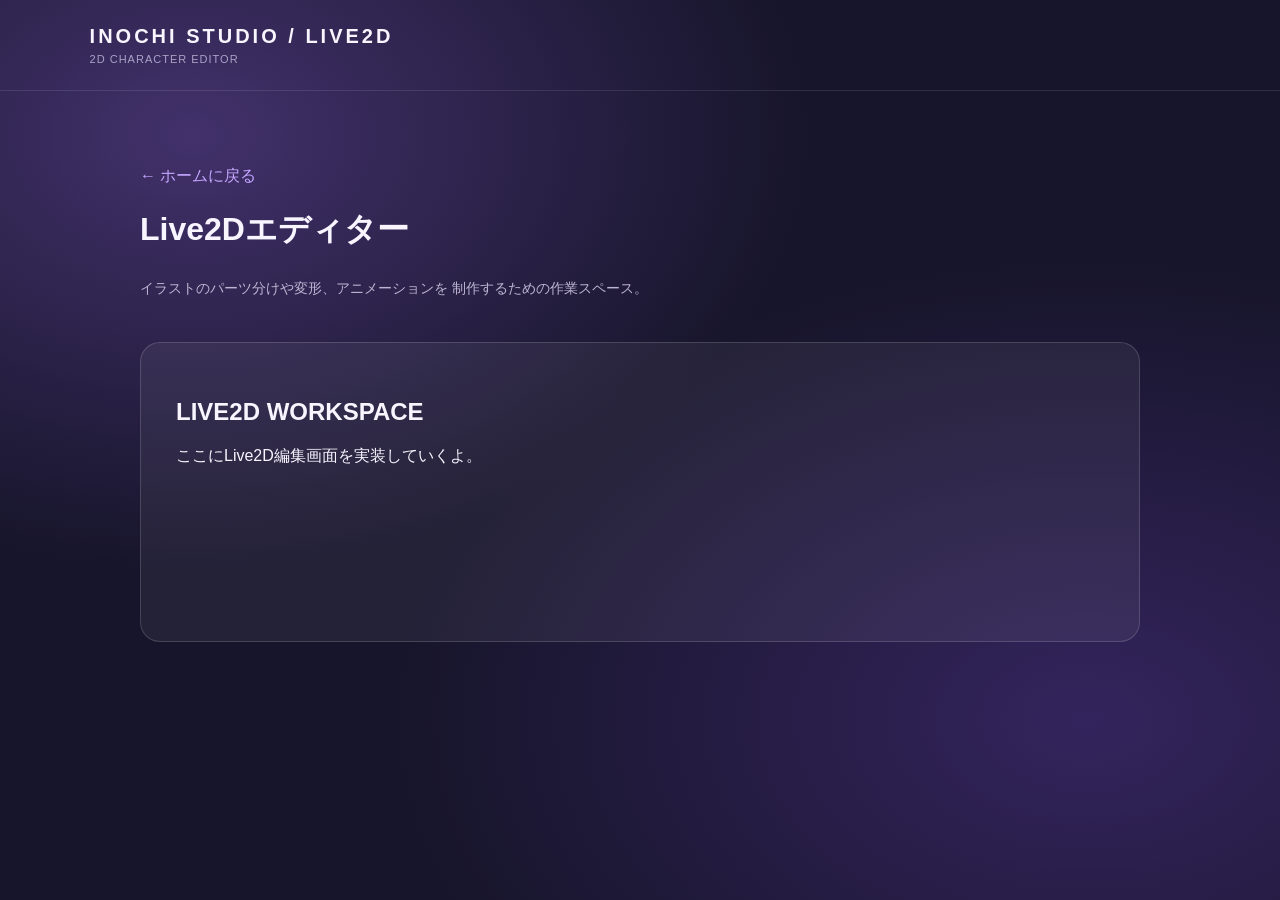
==== live2d/index.html @ c6183dad "Create index.html" ====
<!DOCTYPE html>
<html lang="ja">
<head>
  <meta charset="UTF-8">
  <meta name="viewport" content="width=device-width, initial-scale=1.0">
  <title>Inochi Studio - Live2D Editor</title>
  <link rel="stylesheet" href="../shared/home.css">
  <style>
    .editor-workspace {
      margin-top: 40px;
      padding: 35px;
      min-height: 300px;
      border: 1px solid rgba(255,255,255,0.15);
      border-radius: 20px;
      background: rgba(255,255,255,0.06);
    }
  </style>
</head>
<body>
  <header class="header">
    <div class="logo">INOCHI STUDIO / LIVE2D</div>
    <div class="header-subtitle">2D CHARACTER EDITOR</div>
  </header>

  <main class="main">
    <a href="../index.html" style="color:#c3a5ff;text-decoration:none;">
      ← ホームに戻る
    </a>

    <h1>Live2Dエディター</h1>
    <p class="hero-description">
      イラストのパーツ分けや変形、アニメーションを
      制作するための作業スペース。
    </p>

    <section class="editor-workspace">
      <h2>LIVE2D WORKSPACE</h2>
      <p>ここにLive2D編集画面を実装していくよ。</p>
    </section>
  </main>
</body>
</html>
---- shared/home.css ----
* {
  box-sizing: border-box;
}

body {
  margin: 0;
  min-height: 100vh;
  color: #f8f5ff;
  background:
    radial-gradient(ellipse at 15% 15%, #42316b 0%, transparent 40%),
    radial-gradient(ellipse at 85% 80%, #34245d 0%, transparent 45%),
    #17152b;
  font-family: Arial, "Noto Sans JP", sans-serif;
}

.header {
  padding: 25px 7%;
  border-bottom: 1px solid rgba(255,255,255,0.1);
}

.logo {
  font-size: 20px;
  font-weight: 800;
  letter-spacing: 3px;
}

.header-subtitle {
  margin-top: 5px;
  color: #aaa2c7;
  font-size: 11px;
  letter-spacing: 1px;
}

.main {
  width: min(1000px, 90%);
  margin: 0 auto;
  padding: 75px 0 30px;
}

.hero {
  margin-bottom: 65px;
}

.eyebrow {
  color: #c3a5ff;
  font-size: 12px;
  letter-spacing: 3px;
  font-weight: bold;
}

.hero h1 {
  font-size: clamp(32px, 6vw, 55px);
  line-height: 1.5;
  margin: 20px 0;
}

.hero-description {
  color: #bcb5d1;
  line-height: 2;
  font-size: 14px;
}

.editor-section h2 {
  font-size: 19px;
  margin-bottom: 22px;
}

.editor-grid {
  display: grid;
  grid-template-columns: repeat(2, minmax(0, 1fr));
  gap: 22px;
}

.editor-card {
  display: block;
  min-height: 290px;
  padding: 30px;
  color: inherit;
  text-decoration: none;
  border: 1px solid rgba(255,255,255,0.15);
  border-radius: 22px;
  background: rgba(255,255,255,0.06);
  backdrop-filter: blur(15px);
  transition: transform 0.2s, border-color 0.2s,
    background 0.2s;
}

.editor-card:hover {
  transform: translateY(-5px);
  background: rgba(255,255,255,0.11);
  border-color: #b69aff;
}

.card-icon {
  font-size: 42px;
  margin-bottom: 20px;
  color: #d2b8ff;
}

.card-label {
  color: #c3a5ff;
  font-size: 10px;
  letter-spacing: 2px;
  font-weight: bold;
}

.editor-card h3 {
  font-size: 24px;
  margin: 12px 0;
}

.editor-card p {
  color: #bcb5d1;
  font-size: 13px;
  line-height: 1.9;
}

.open-link {
  display: inline-block;
  margin-top: 20px;
  color: #d5c2ff;
  font-size: 13px;
  font-weight: bold;
}

.footer {
  margin-top: 80px;
  padding: 25px 0;
  border-top: 1px solid rgba(255,255,255,0.1);
  color: #827b9c;
  text-align: center;
  font-size: 11px;
}

@media (max-width: 650px) {
  .main {
    padding-top: 50px;
  }

  .editor-grid {
    grid-template-columns: 1fr;
  }

  .editor-card {
    min-height: 250px;
  }
}
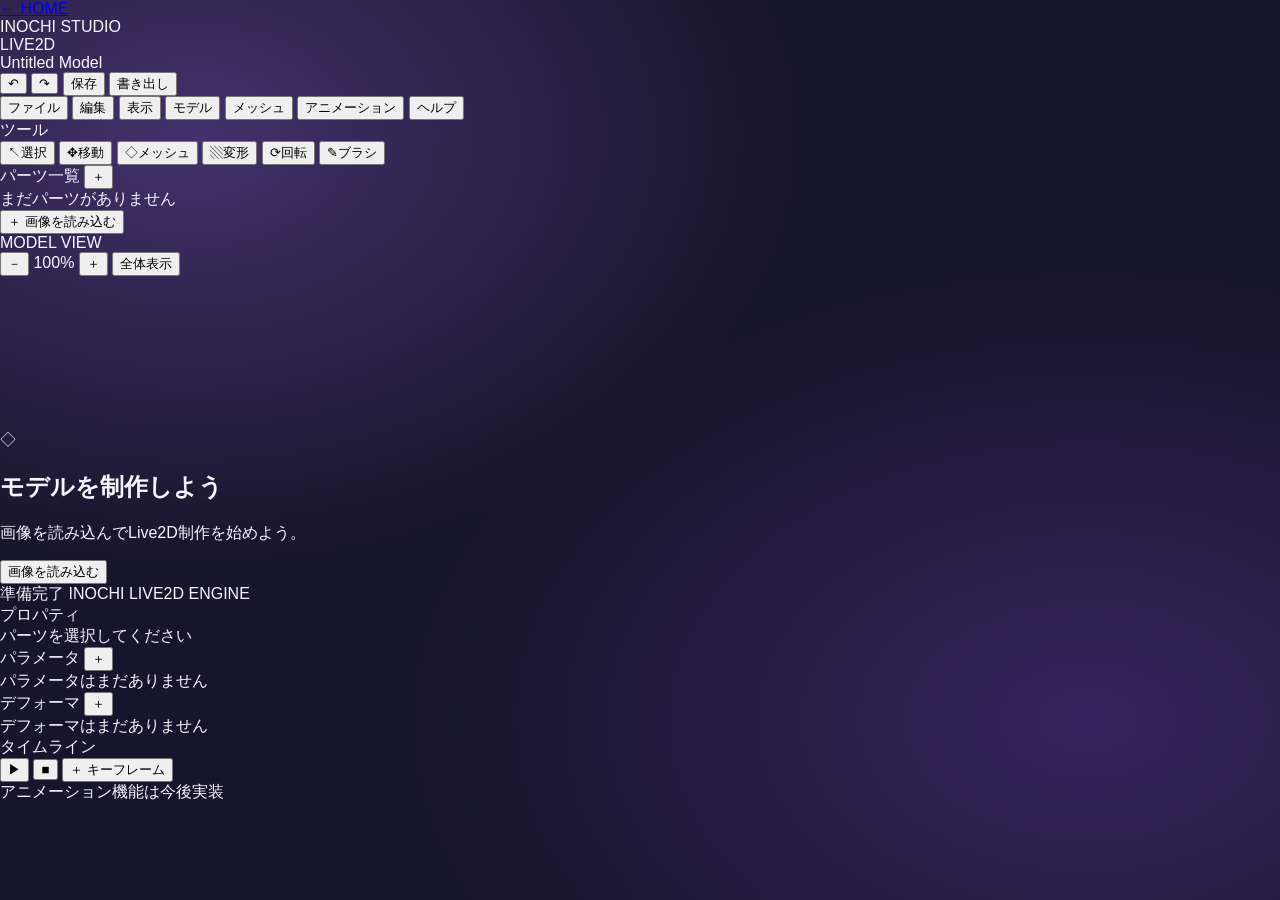
==== commit ecc3ae4e: "Update index.html" ====
--- a/live2d/index.html
+++ b/live2d/index.html
@@ -4,40 +4,225 @@
 <head>
   <meta charset="UTF-8">
   <meta name="viewport" content="width=device-width, initial-scale=1.0">
+
   <title>Inochi Studio - Live2D Editor</title>
+
   <link rel="stylesheet" href="../shared/home.css">
-  <style>
-    .editor-workspace {
-      margin-top: 40px;
-      padding: 35px;
-      min-height: 300px;
-      border: 1px solid rgba(255,255,255,0.15);
-      border-radius: 20px;
-      background: rgba(255,255,255,0.06);
-    }
-  </style>
+  <link rel="stylesheet" href="./styles/editor.css">
 </head>
-<body>
-  <header class="header">
-    <div class="logo">INOCHI STUDIO / LIVE2D</div>
-    <div class="header-subtitle">2D CHARACTER EDITOR</div>
+
+<body class="live2d-editor">
+
+  <!-- ヘッダー -->
+  <header class="editor-header">
+
+    <div class="header-left">
+      <a href="../index.html" class="back-button">← HOME</a>
+      <div class="editor-logo">INOCHI STUDIO</div>
+      <div class="editor-mode">LIVE2D</div>
+    </div>
+
+    <div class="header-center">
+      <span id="projectName">Untitled Model</span>
+    </div>
+
+    <div class="header-right">
+      <button id="undoButton">↶</button>
+      <button id="redoButton">↷</button>
+      <button id="saveButton">保存</button>
+      <button id="exportButton">書き出し</button>
+    </div>
+
   </header>
 
-  <main class="main">
-    <a href="../index.html" style="color:#c3a5ff;text-decoration:none;">
-      ← ホームに戻る
-    </a>
-
-    <h1>Live2Dエディター</h1>
-    <p class="hero-description">
-      イラストのパーツ分けや変形、アニメーションを
-      制作するための作業スペース。
-    </p>
-
-    <section class="editor-workspace">
-      <h2>LIVE2D WORKSPACE</h2>
-      <p>ここにLive2D編集画面を実装していくよ。</p>
+  <!-- メインメニュー -->
+  <nav class="editor-menu">
+    <button>ファイル</button>
+    <button>編集</button>
+    <button>表示</button>
+    <button>モデル</button>
+    <button>メッシュ</button>
+    <button>アニメーション</button>
+    <button>ヘルプ</button>
+  </nav>
+
+  <!-- エディター全体 -->
+  <main class="editor-layout">
+
+    <!-- 左パネル -->
+    <aside class="left-panel">
+
+      <section class="panel-section">
+
+        <div class="panel-title">ツール</div>
+
+        <div class="tool-grid">
+
+          <button class="tool-button active" data-tool="select">
+            ↖<span>選択</span>
+          </button>
+
+          <button class="tool-button" data-tool="move">
+            ✥<span>移動</span>
+          </button>
+
+          <button class="tool-button" data-tool="mesh">
+            ◇<span>メッシュ</span>
+          </button>
+
+          <button class="tool-button" data-tool="deform">
+            ▧<span>変形</span>
+          </button>
+
+          <button class="tool-button" data-tool="rotate">
+            ⟳<span>回転</span>
+          </button>
+
+          <button class="tool-button" data-tool="brush">
+            ✎<span>ブラシ</span>
+          </button>
+
+        </div>
+
+      </section>
+
+      <section class="panel-section parts-section">
+
+        <div class="panel-heading">
+          <span>パーツ一覧</span>
+          <button id="addPartButton">＋</button>
+        </div>
+
+        <div id="partsList" class="parts-list">
+          <div class="empty-message">
+            まだパーツがありません
+          </div>
+        </div>
+
+        <input
+          type="file"
+          id="imageFileInput"
+          accept="image/*"
+          hidden
+        >
+
+        <button id="importImageButton" class="wide-button">
+          ＋ 画像を読み込む
+        </button>
+
+      </section>
+
+    </aside>
+
+    <!-- 中央キャンバス -->
+    <section class="canvas-area">
+
+      <div class="canvas-toolbar">
+
+        <span>MODEL VIEW</span>
+
+        <div class="canvas-controls">
+          <button id="zoomOutButton">－</button>
+          <span id="zoomValue">100%</span>
+          <button id="zoomInButton">＋</button>
+          <button id="fitCanvasButton">全体表示</button>
+        </div>
+
+      </div>
+
+      <div class="canvas-wrapper">
+
+        <canvas id="live2dCanvas"></canvas>
+
+        <div id="canvasEmpty" class="canvas-empty">
+          <div class="empty-icon">◇</div>
+          <h2>モデルを制作しよう</h2>
+          <p>画像を読み込んでLive2D制作を始めよう。</p>
+          <button id="canvasImportButton">
+            画像を読み込む
+          </button>
+        </div>
+
+      </div>
+
+      <div class="canvas-status">
+        <span id="editorStatus">準備完了</span>
+        <span>INOCHI LIVE2D ENGINE</span>
+      </div>
+
     </section>
+
+    <!-- 右パネル -->
+    <aside class="right-panel">
+
+      <section class="panel-section">
+
+        <div class="panel-title">プロパティ</div>
+
+        <div id="propertyContent">
+          <div class="empty-message">
+            パーツを選択してください
+          </div>
+        </div>
+
+      </section>
+
+      <section class="panel-section">
+
+        <div class="panel-heading">
+          <span>パラメータ</span>
+          <button id="addParameterButton">＋</button>
+        </div>
+
+        <div id="parameterList">
+          <div class="empty-message">
+            パラメータはまだありません
+          </div>
+        </div>
+
+      </section>
+
+      <section class="panel-section">
+
+        <div class="panel-heading">
+          <span>デフォーマ</span>
+          <button id="addDeformerButton">＋</button>
+        </div>
+
+        <div id="deformerList">
+          <div class="empty-message">
+            デフォーマはまだありません
+          </div>
+        </div>
+
+      </section>
+
+    </aside>
+
   </main>
+
+  <!-- タイムライン -->
+  <section class="timeline-panel">
+
+    <div class="timeline-header">
+      <span>タイムライン</span>
+
+      <div>
+        <button id="playButton">▶</button>
+        <button id="stopButton">■</button>
+        <button id="addKeyframeButton">＋ キーフレーム</button>
+      </div>
+    </div>
+
+    <div class="timeline-content">
+      <div class="timeline-empty">
+        アニメーション機能は今後実装
+      </div>
+    </div>
+
+  </section>
+
+  <script type="module" src="./main.js"></script>
+
 </body>
 </html>
